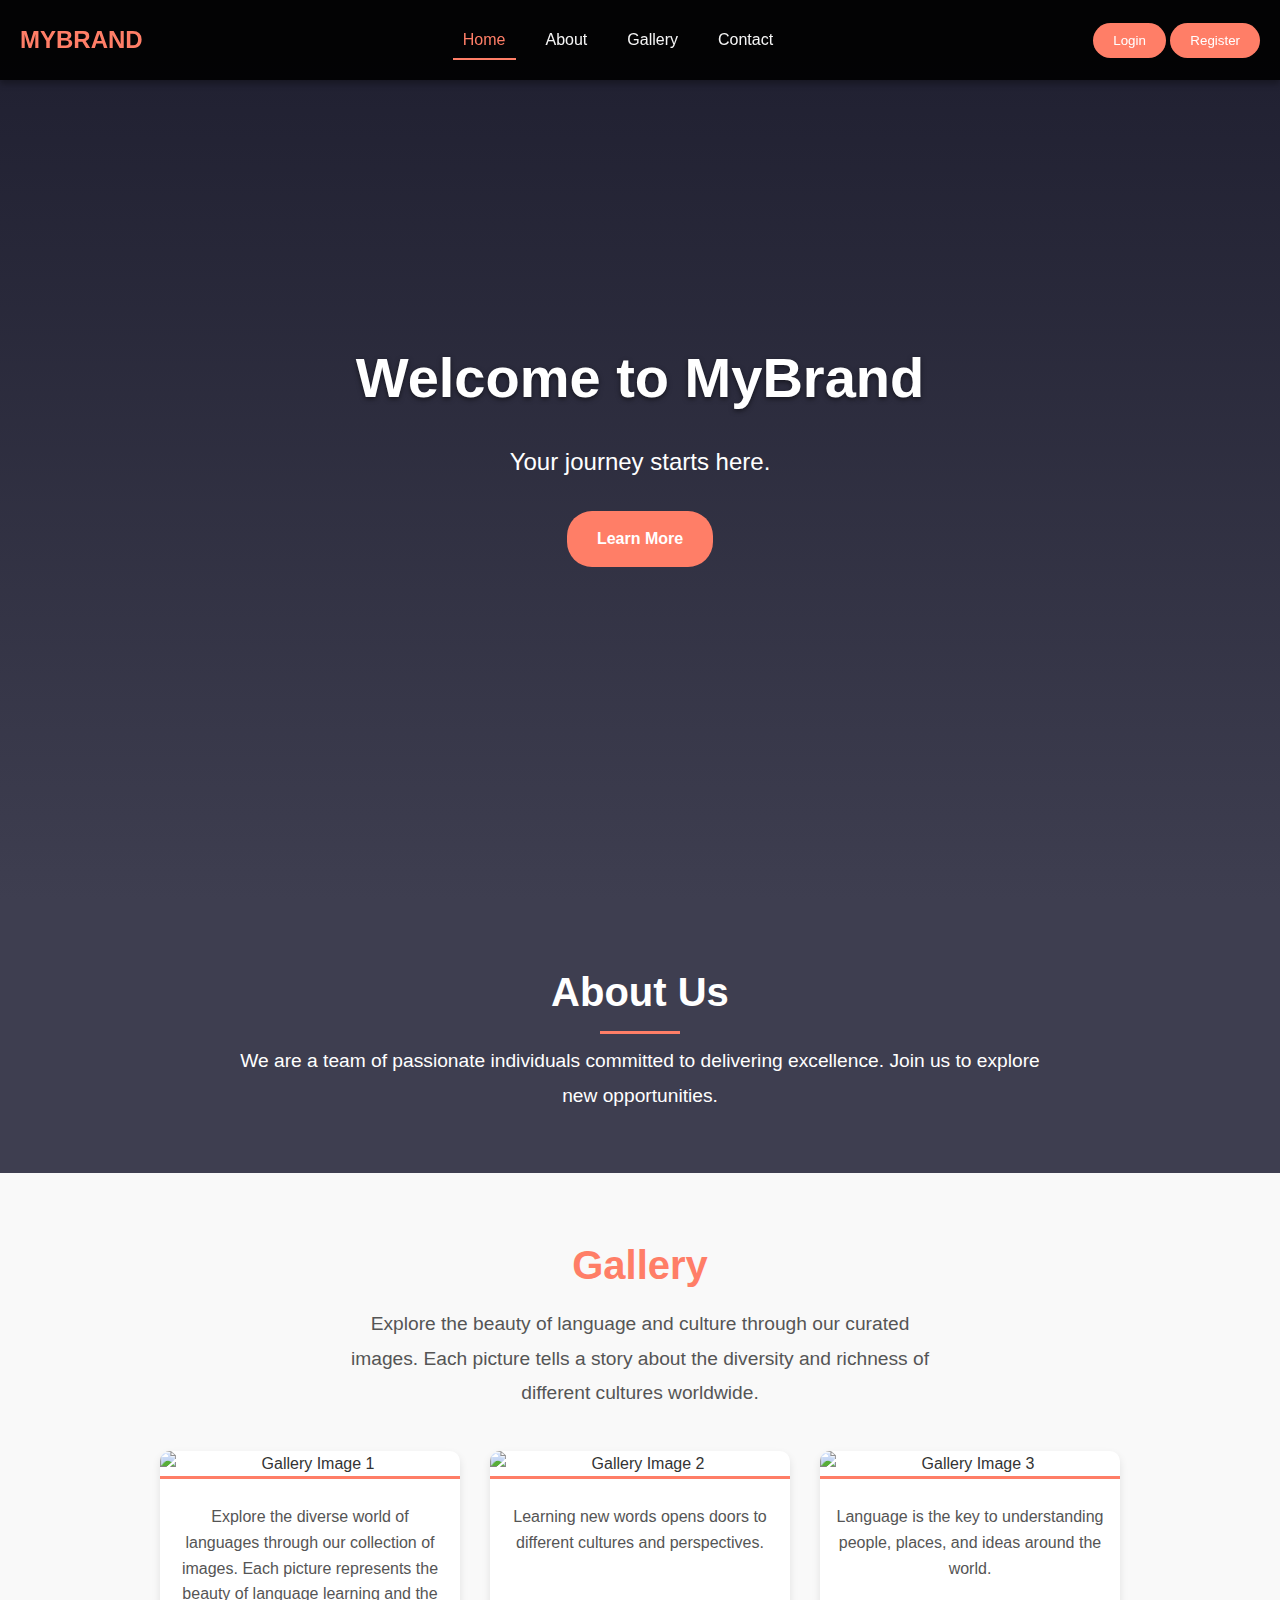
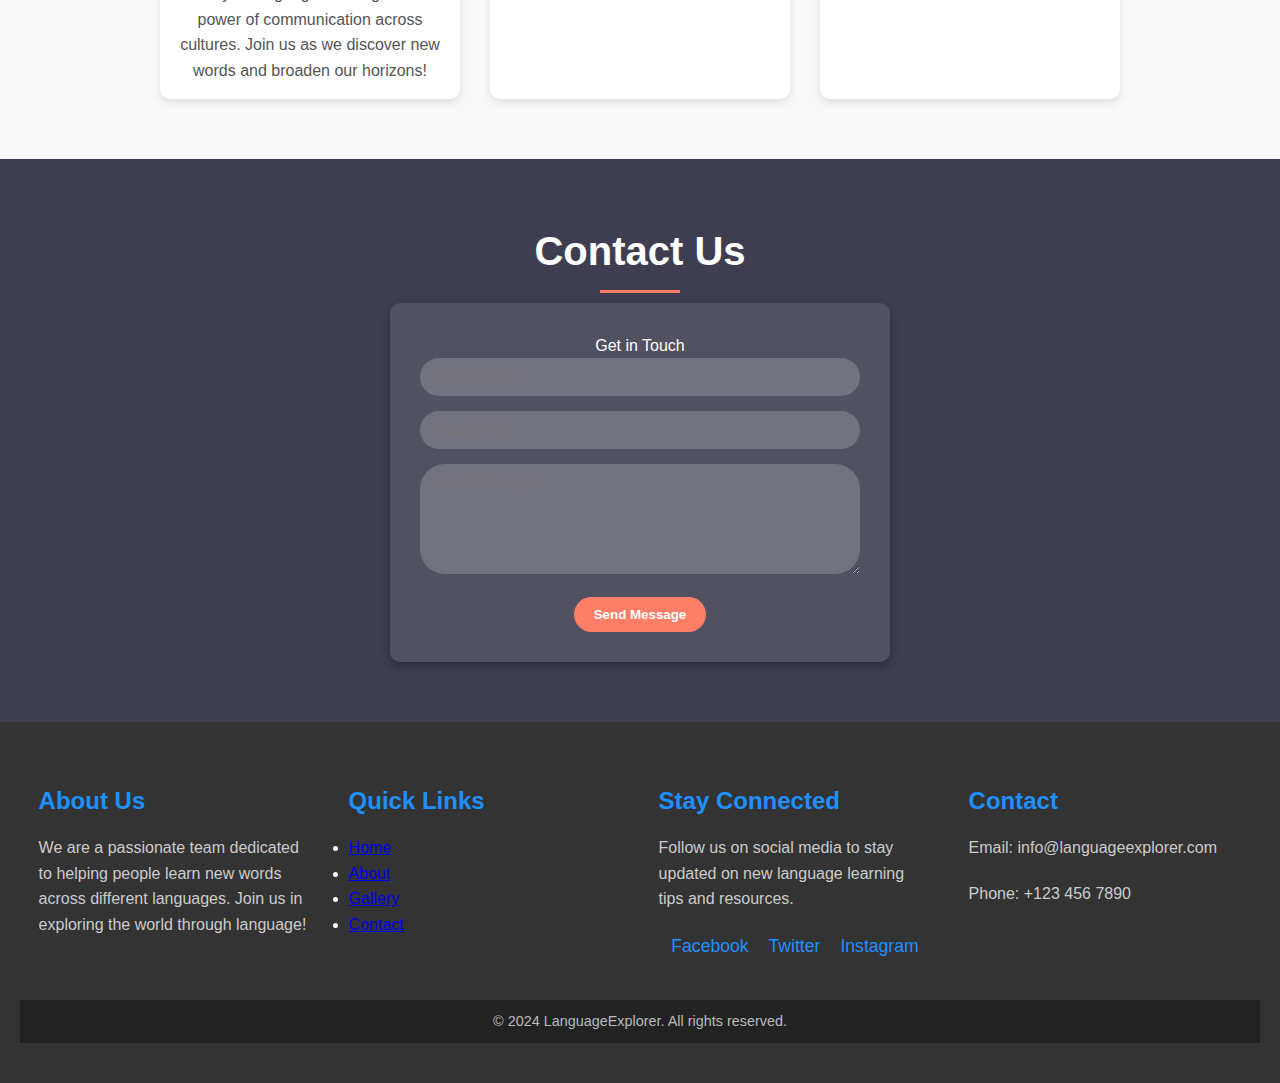
==== main_page/index.html @ b932b834 "Add files via upload" ====
<!DOCTYPE html>
<html lang="en">
<head>
    <meta charset="UTF-8">
    <meta name="viewport" content="width=device-width, initial-scale=1.0">
    <title>Полноценный сайт</title>
    <link rel="stylesheet" href="style.css">
    <script src="script.js" defer></script>
</head>
<body>
    <!-- Навигация -->
    <nav class="nav">
        <div class="nav-logo">
            <p>MyBrand</p>
        </div>
        <div class="nav-menu">
            <ul>
                <li><a href="#home" class="link active">Home</a></li>
                <li><a href="#about" class="link">About</a></li>
                <li><a href="#gallery" class="link">Gallery</a></li>
                <li><a href="#contact" class="link">Contact</a></li>
            </ul>
        </div>
        <div class="nav-button">
            <button class="btn">Login</button>
            <button class="btn" id="registerBtn">Register</button>
        </div>
    </nav>

    <!-- Главная секция -->
    <header id="home" class="hero-section">
        <h1>Welcome to MyBrand</h1>
        <p>Your journey starts here.</p>
        <a href="#about" class="btn hero-btn">Learn More</a>
    </header>

    <!-- О нас -->
    <section id="about" class="about-section">
        <h2>About Us</h2>
        <p>We are a team of passionate individuals committed to delivering excellence. Join us to explore new opportunities.</p>
    </section>

    <!-- Галерея -->
    <section id="gallery" class="gallery-section">
        <h2>Gallery</h2>
        <p class="gallery-description">
            Explore the beauty of language and culture through our curated images. Each picture tells a story about the diversity and richness of different cultures worldwide.
        </p>
        <div class="container">
            <div class="image-item">
                <img src="https://via.placeholder.com/300" alt="Gallery Image 1">
                <p>Explore the diverse world of languages through our collection of images. Each picture represents the beauty of language learning and the power of communication across cultures. Join us as we discover new words and broaden our horizons!
                 </p>
            </div>
            <div class="image-item">
                <img src="https://via.placeholder.com/300" alt="Gallery Image 2">
                <p>Learning new words opens doors to different cultures and perspectives.</p>
            </div>
            <div class="image-item">
                <img src="https://via.placeholder.com/300" alt="Gallery Image 3">
                <p>Language is the key to understanding people, places, and ideas around the world.</p>
            </div>
        </div>
    </section>
    

    <!-- Контактная форма -->
    <section id="contact" class="contact-section">
        <h2>Contact Us</h2>
        <div class="form-box">
            <header>Get in Touch</header>
            <form>
                <div class="input-box">
                    <input type="text" class="input-field" placeholder="Your Name" required>
                </div>
                <div class="input-box">
                    <input type="email" class="input-field" placeholder="Your Email" required>
                </div>
                <div class="input-box">
                    <textarea class="input-field" placeholder="Your Message" rows="5"></textarea>
                </div>
                <button type="submit" class="submit">Send Message</button>
            </form>
        </div>
    </section>

    <!-- footer -->
    <footer class="footer">
        <div class="footer-container">
            <div class="footer-section">
                <h3>About Us</h3>
                <p>We are a passionate team dedicated to helping people learn new words across different languages. Join us in exploring the world through language!</p>
            </div>
            <div class="footer-section">
                <h3>Quick Links</h3>
                <ul>
                    <li><a href="#home">Home</a></li>
                    <li><a href="#about">About</a></li>
                    <li><a href="#gallery">Gallery</a></li>
                    <li><a href="#contact">Contact</a></li>
                </ul>
            </div>
            <div class="footer-section">
                <h3>Stay Connected</h3>
                <p>Follow us on social media to stay updated on new language learning tips and resources.</p>
                <div class="social-links">
                    <a href="https://facebook.com" target="_blank" class="social-icon">Facebook</a>
                    <a href="https://twitter.com" target="_blank" class="social-icon">Twitter</a>
                    <a href="https://instagram.com" target="_blank" class="social-icon">Instagram</a>
                </div>
            </div>
            
            <div class="footer-section">
                <h3>Contact</h3>
                <p>Email: info@languageexplorer.com</p>
                <p>Phone: +123 456 7890</p>
            </div>
        </div>
        <div class="footer-bottom">
            <p>&copy; 2024 LanguageExplorer. All rights reserved.</p>
        </div>
    </footer>
    
</body>
</html>
---- main_page/style.css ----
/* Общий стиль */
* {
    margin: 0;
    padding: 0;
    box-sizing: border-box;
    font-family: 'Poppins', sans-serif;
}

body {
    background: linear-gradient(135deg, #1e1e2f, #3e3e50);
    color: #f5f5f5;
    line-height: 1.6;
    scroll-behavior: smooth;
}

/* Шапка */
.nav {
    position: fixed;
    top: 0;
    width: 100%;
    height: 80px;
    display: flex;
    justify-content: space-between;
    align-items: center;
    padding: 0 20px;
    background: rgba(0, 0, 0, 0.9);
    box-shadow: 0 4px 6px rgba(0, 0, 0, 0.3);
    z-index: 100;
}

.nav-logo p {
    color: #ff7e67;
    font-size: 24px;
    font-weight: bold;
    text-transform: uppercase;
}

.nav-menu ul {
    display: flex;
    gap: 20px;
}

.nav-menu ul li {
    list-style: none;
}

.nav-menu ul li .link {
    text-decoration: none;
    font-weight: 500;
    color: #f5f5f5;
    padding: 10px;
    transition: color 0.3s ease;
}

.nav-menu ul li .link:hover, .nav-menu ul li .link.active {
    color: #ff7e67;
    border-bottom: 2px solid #ff7e67;
}

.nav-button .btn {
    padding: 10px 20px;
    border: none;
    border-radius: 20px;
    background: #ff7e67;
    color: white;
    cursor: pointer;
    transition: background 0.3s ease;
}

.nav-button .btn:hover {
    background: #ff977d;
}

/* Главная секция */
.hero-section {
    height: 100vh;
    display: flex;
    flex-direction: column;
    justify-content: center;
    align-items: center;
    text-align: center;
    background: linear-gradient(to bottom, #1e1e2f, #3e3e50), 
                url('https://via.placeholder.com/1920x1080') no-repeat center/cover;
    color: white;
    padding: 20px;
}

.hero-section h1 {
    font-size: 3.5rem;
    margin-bottom: 20px;
    text-shadow: 0 2px 5px rgba(0, 0, 0, 0.5);
}

.hero-section p {
    font-size: 1.5rem;
    margin-bottom: 30px;
}

.hero-btn {
    background: #ff7e67;
    padding: 15px 30px;
    border-radius: 25px;
    color: white;
    text-decoration: none;
    font-weight: bold;
    transition: transform 0.3s ease, background 0.3s ease;
}

.hero-btn:hover {
    background: #ff977d;
    transform: scale(1.05);
}

/* О нас */
.about-section {
    padding: 60px 20px;
    text-align: center;
    background: #3e3e50;
    color: white;
}

.about-section h2 {
    font-size: 2.5rem;
    margin-bottom: 20px;
    position: relative;
}

.about-section h2::after {
    content: '';
    position: absolute;
    width: 80px;
    height: 3px;
    background: #ff7e67;
    left: 50%;
    transform: translateX(-50%);
    bottom: -10px;
}

.about-section p {
    font-size: 1.2rem;
    max-width: 800px;
    margin: 0 auto;
    line-height: 1.8;
}

/* Галерея */
/* Секция "Gallery" */
.gallery-section {
    padding: 60px 20px;
    background: #f9f9f9;
    color: #333;
    text-align: center;
}

.gallery-section h2 {
    font-size: 2.5rem;
    margin-bottom: 10px;
    font-weight: bold;
    color: #ff7e67;
}

.gallery-description {
    font-size: 1.2rem;
    margin-bottom: 40px;
    color: #555;
    max-width: 600px;
    margin-left: auto;
    margin-right: auto;
    line-height: 1.8;
}

.container {
    display: flex;
    flex-wrap: wrap;
    justify-content: center;
    gap: 30px;
}

.image-item {
    max-width: 300px;
    text-align: center;
    box-shadow: 0 4px 8px rgba(0, 0, 0, 0.1);
    border-radius: 10px;
    background: #fff;
    overflow: hidden;
    transition: transform 0.3s ease, box-shadow 0.3s ease;
}

.image-item img {
    width: 100%;
    height: auto;
    display: block;
    border-bottom: 3px solid #ff7e67;
}

.image-item p {
    padding: 15px;
    font-size: 1rem;
    color: #555;
}

.image-item:hover {
    transform: translateY(-5px);
    box-shadow: 0 8px 15px rgba(0, 0, 0, 0.2);
}


.image-item p {
    margin-top: 10px;
    font-size: 1rem;
    color: #555;
}

/* Контактная форма */
.contact-section {
    padding: 60px 20px;
    background: #3e3e50;
    color: white;
    text-align: center;
}

.contact-section h2 {
    font-size: 2.5rem;
    margin-bottom: 20px;
    position: relative;
}

.contact-section h2::after {
    content: '';
    position: absolute;
    width: 80px;
    height: 3px;
    background: #ff7e67;
    left: 50%;
    transform: translateX(-50%);
    bottom: -10px;
}

.form-box {
    background: rgba(255, 255, 255, 0.1);
    padding: 30px;
    border-radius: 10px;
    box-shadow: 0 4px 10px rgba(0, 0, 0, 0.3);
    max-width: 500px;
    margin: 0 auto;
}

.input-box {
    margin-bottom: 15px;
}

.input-field {
    font-size: 16px;
    width: 100%;
    padding: 10px 15px;
    border: none;
    border-radius: 25px;
    background: rgba(255, 255, 255, 0.2);
    color: white;
    transition: background 0.3s ease;
}

.input-field:focus {
    background: rgba(255, 255, 255, 0.3);
    outline: 2px solid #ff7e67;
}

.submit {
    background: #ff7e67;
    padding: 10px 20px;
    border: none;
    border-radius: 25px;
    color: white;
    font-weight: bold;
    cursor: pointer;
    transition: transform 0.3s ease, background 0.3s ease;
}

.submit:hover {
    background: #ff977d;
    transform: scale(1.05);
}


.footer {
    background-color: #333;
    color: #fff;
    padding: 40px 20px;
    text-align: center;
    font-family: 'Poppins', sans-serif;
}

.footer-container {
    display: flex;
    flex-wrap: wrap;
    justify-content: space-around;
    margin-bottom: 20px;
}

.footer-section {
    width: 22%;
    margin: 20px 0;
    text-align: left;
}
.footer-section h3 {
    font-size: 1.5rem;
    margin-bottom: 15px;
    color: #1e90ff; /* Цвет заголовка */
}

.footer-section p {
    font-size: 1rem;
    color: #ccc; /* Цвет текста */
    margin-bottom: 20px;
}

.social-links {
    display: flex;
    gap: 20px;
    justify-content: center;
}

.social-icon {
    font-size: 1.1rem;
    color: #1e90ff; /* Цвет ссылок */
    text-decoration: none;
    font-weight: 500;
    transition: color 0.3s;
}

.social-icon:hover {
    color: #fff; /* Цвет при наведении */
}


.footer-bottom {
    background-color: #222;
    padding: 10px 0;
    color: #bbb;
    font-size: 0.9rem;
}

.footer-bottom p {
    margin: 0;
}
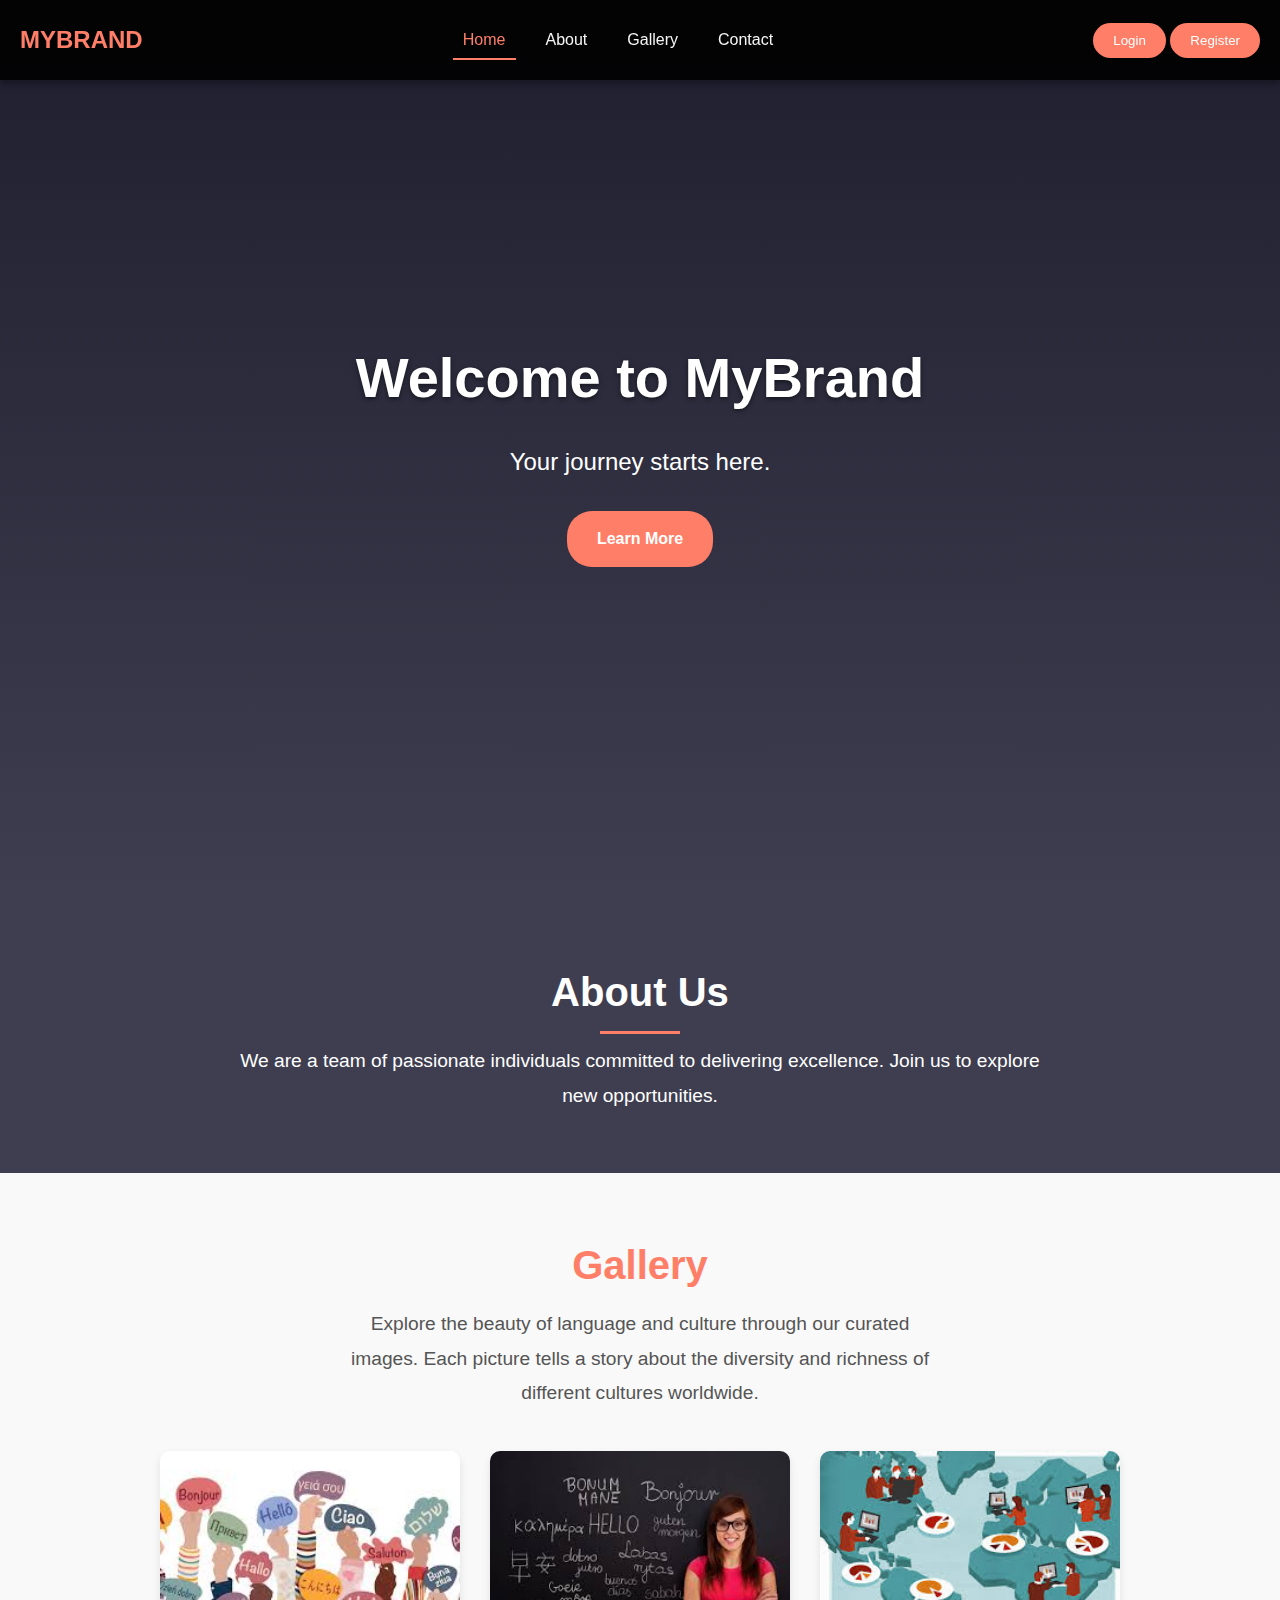
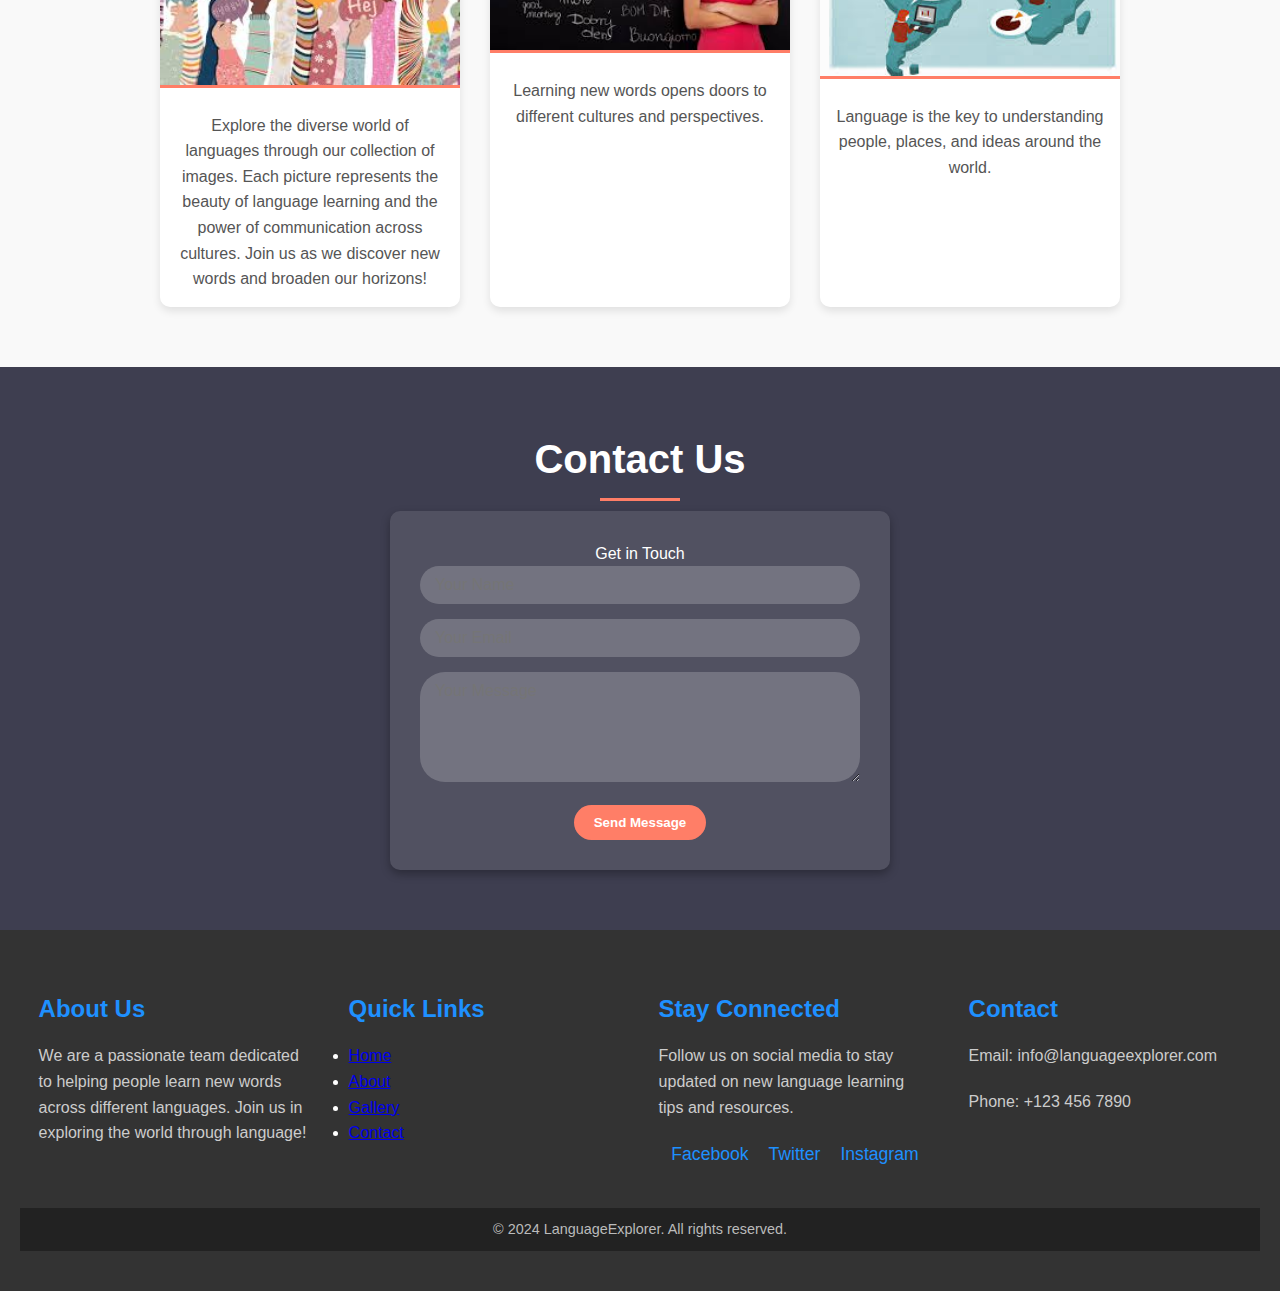
==== commit f03e20b3: "Add files via upload" ====
--- a/main_page/index.html
+++ b/main_page/index.html
@@ -48,16 +48,16 @@
         </p>
         <div class="container">
             <div class="image-item">
-                <img src="https://via.placeholder.com/300" alt="Gallery Image 1">
+                <img src="img/word.jpg" alt="Gallery Image 1">
                 <p>Explore the diverse world of languages through our collection of images. Each picture represents the beauty of language learning and the power of communication across cultures. Join us as we discover new words and broaden our horizons!
                  </p>
             </div>
             <div class="image-item">
-                <img src="https://via.placeholder.com/300" alt="Gallery Image 2">
+                <img src="img/word1.jpg" alt="Gallery Image 2">
                 <p>Learning new words opens doors to different cultures and perspectives.</p>
             </div>
             <div class="image-item">
-                <img src="https://via.placeholder.com/300" alt="Gallery Image 3">
+                <img src="img/people.jpg" alt="Gallery Image 3">
                 <p>Language is the key to understanding people, places, and ideas around the world.</p>
             </div>
         </div>
--- a/main_page/style.css
+++ b/main_page/style.css
@@ -343,3 +343,4 @@
 .footer-bottom p {
     margin: 0;
 }
+
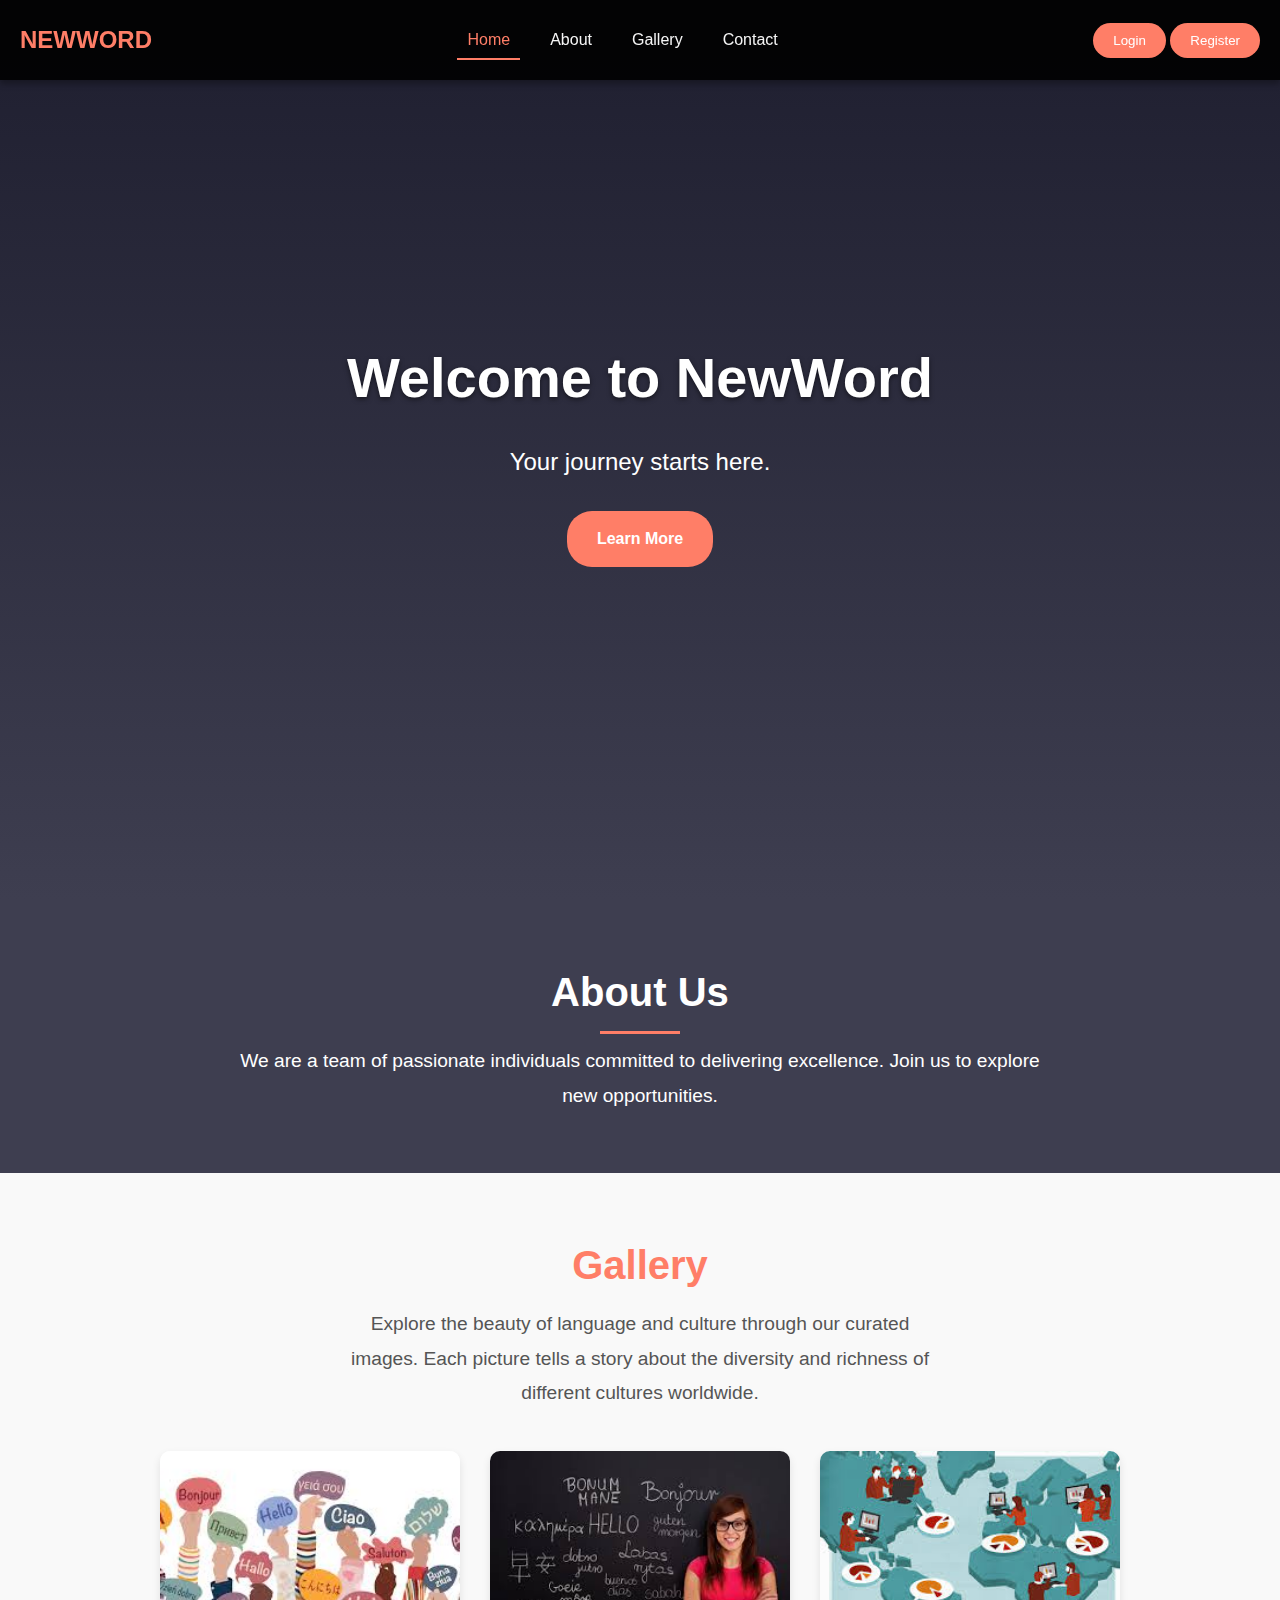
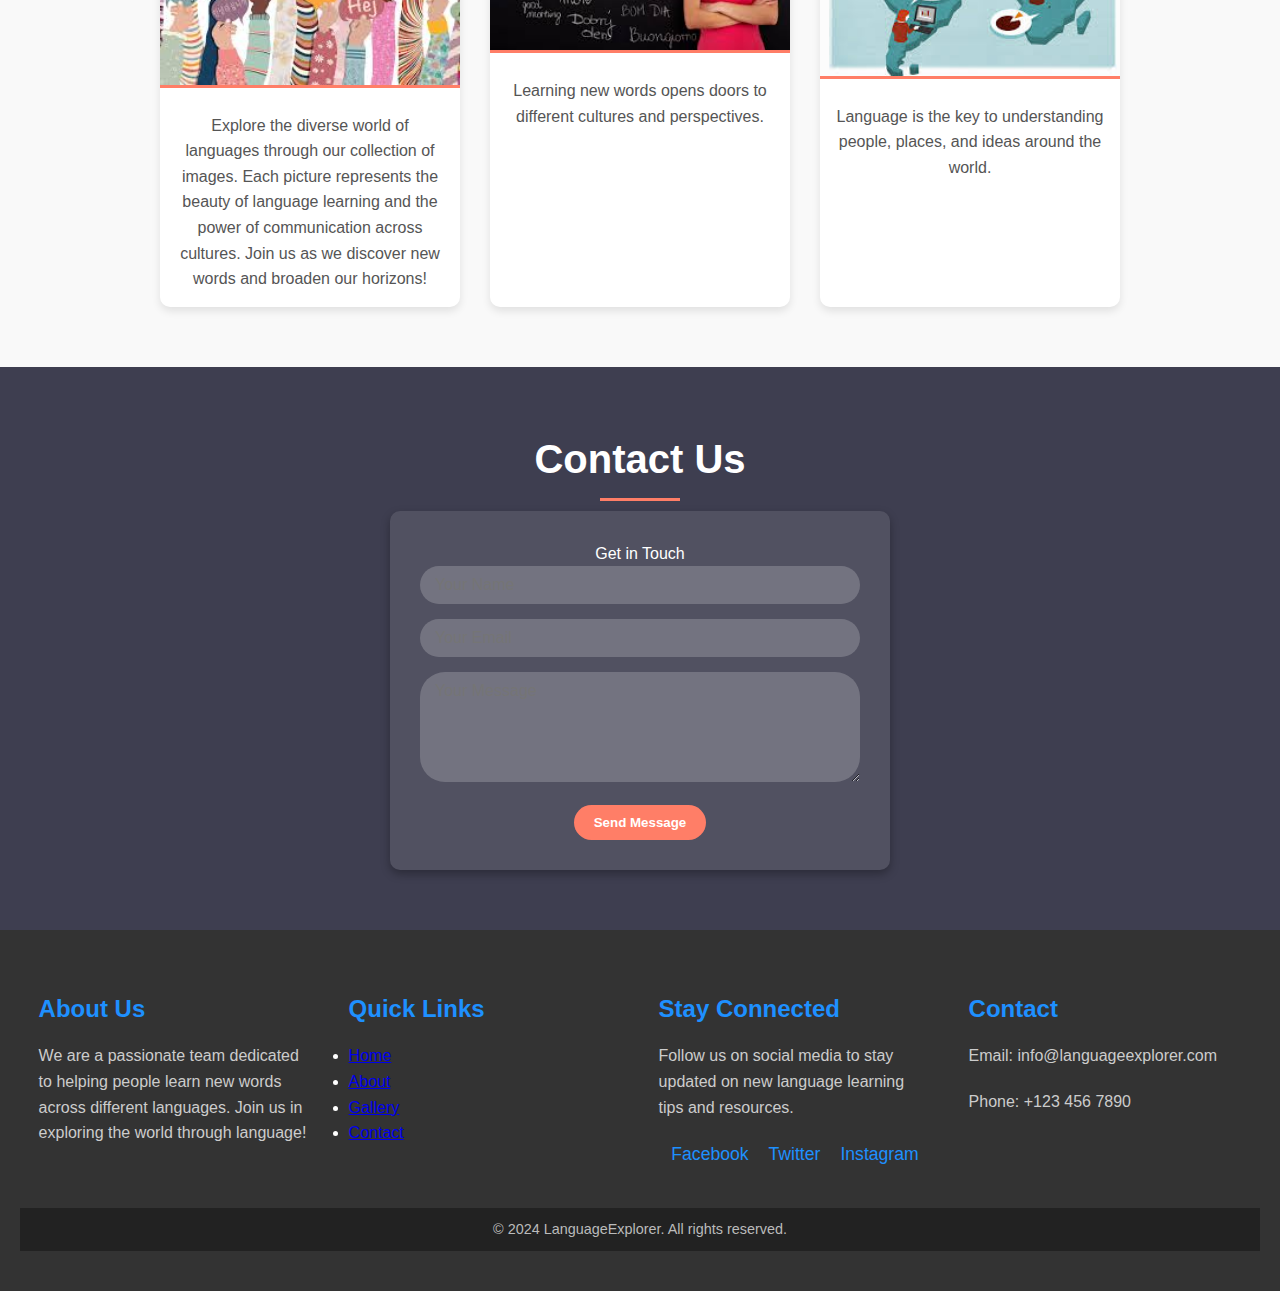
==== commit 93def8a4: "Update index.html" ====
--- a/main_page/index.html
+++ b/main_page/index.html
@@ -3,7 +3,7 @@
 <head>
     <meta charset="UTF-8">
     <meta name="viewport" content="width=device-width, initial-scale=1.0">
-    <title>Полноценный сайт</title>
+    <title>Project</title>
     <link rel="stylesheet" href="style.css">
     <script src="script.js" defer></script>
 </head>
@@ -11,7 +11,7 @@
     <!-- Навигация -->
     <nav class="nav">
         <div class="nav-logo">
-            <p>MyBrand</p>
+            <p>NewWord</p>
         </div>
         <div class="nav-menu">
             <ul>
@@ -29,7 +29,7 @@
 
     <!-- Главная секция -->
     <header id="home" class="hero-section">
-        <h1>Welcome to MyBrand</h1>
+        <h1>Welcome to NewWord</h1>
         <p>Your journey starts here.</p>
         <a href="#about" class="btn hero-btn">Learn More</a>
     </header>
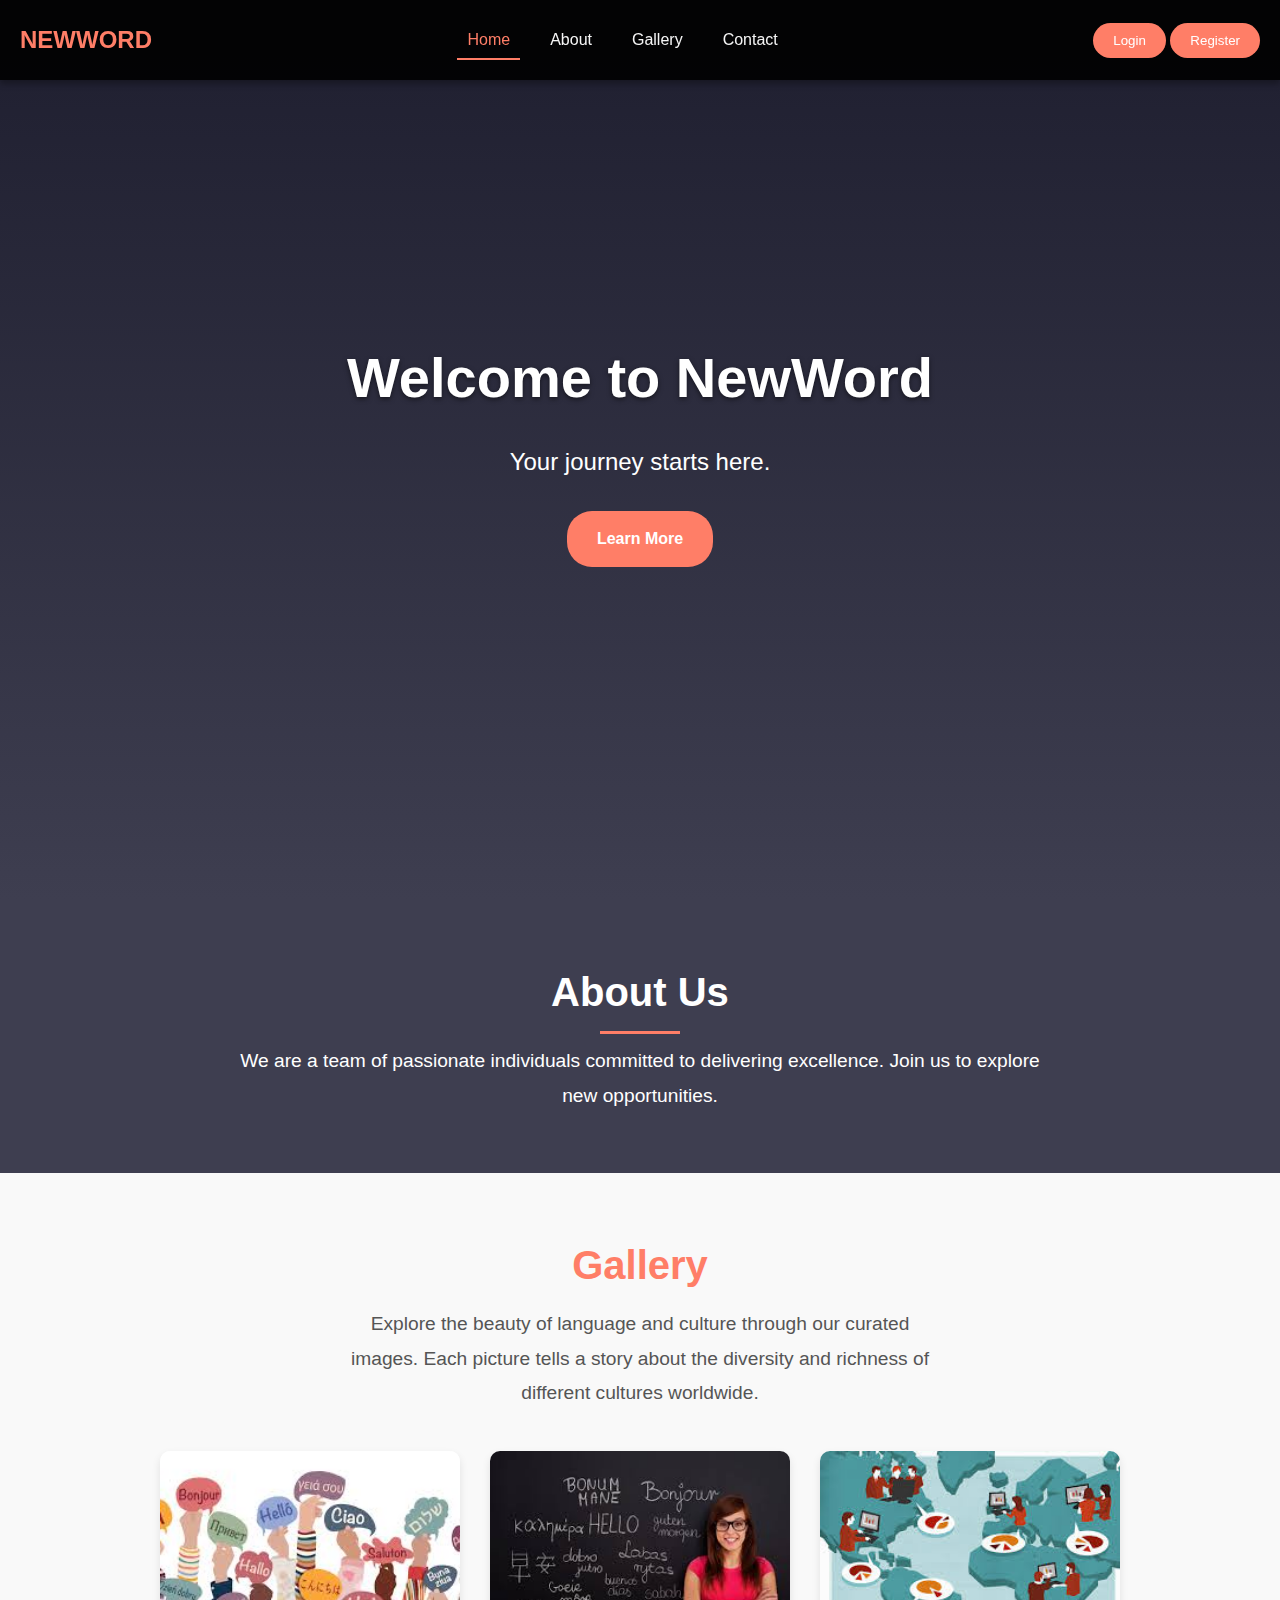
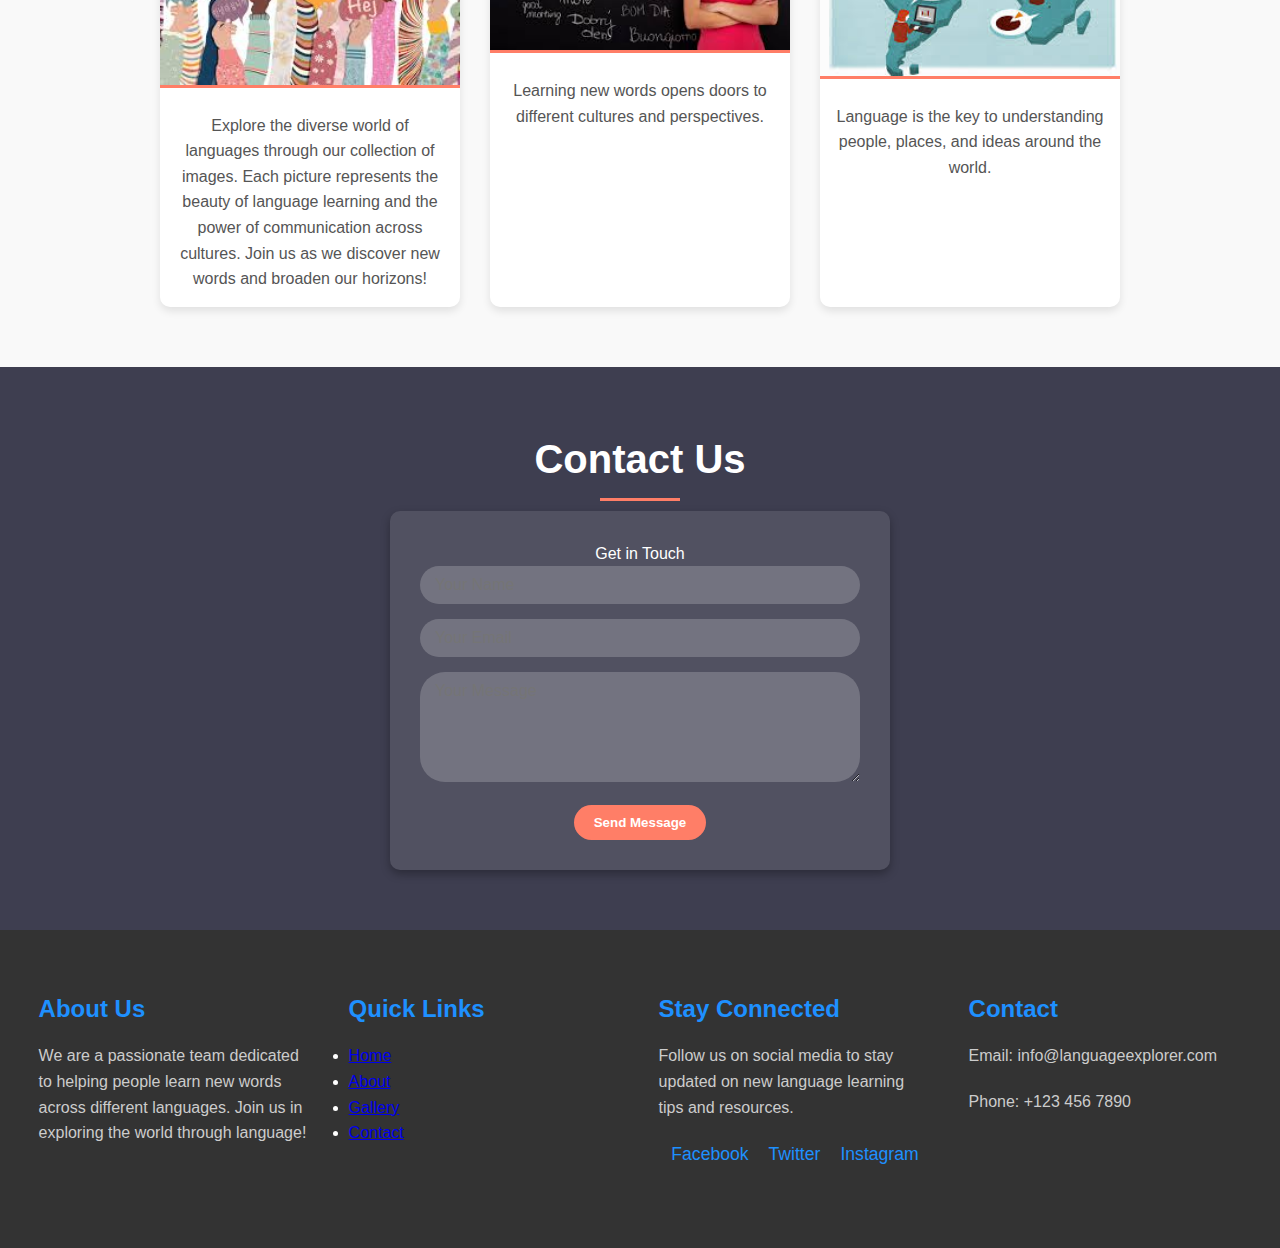
==== commit 1e82d73c: "Update index.html" ====
--- a/main_page/index.html
+++ b/main_page/index.html
@@ -116,9 +116,7 @@
                 <p>Phone: +123 456 7890</p>
             </div>
         </div>
-        <div class="footer-bottom">
-            <p>&copy; 2024 LanguageExplorer. All rights reserved.</p>
-        </div>
+       
     </footer>
     
 </body>
